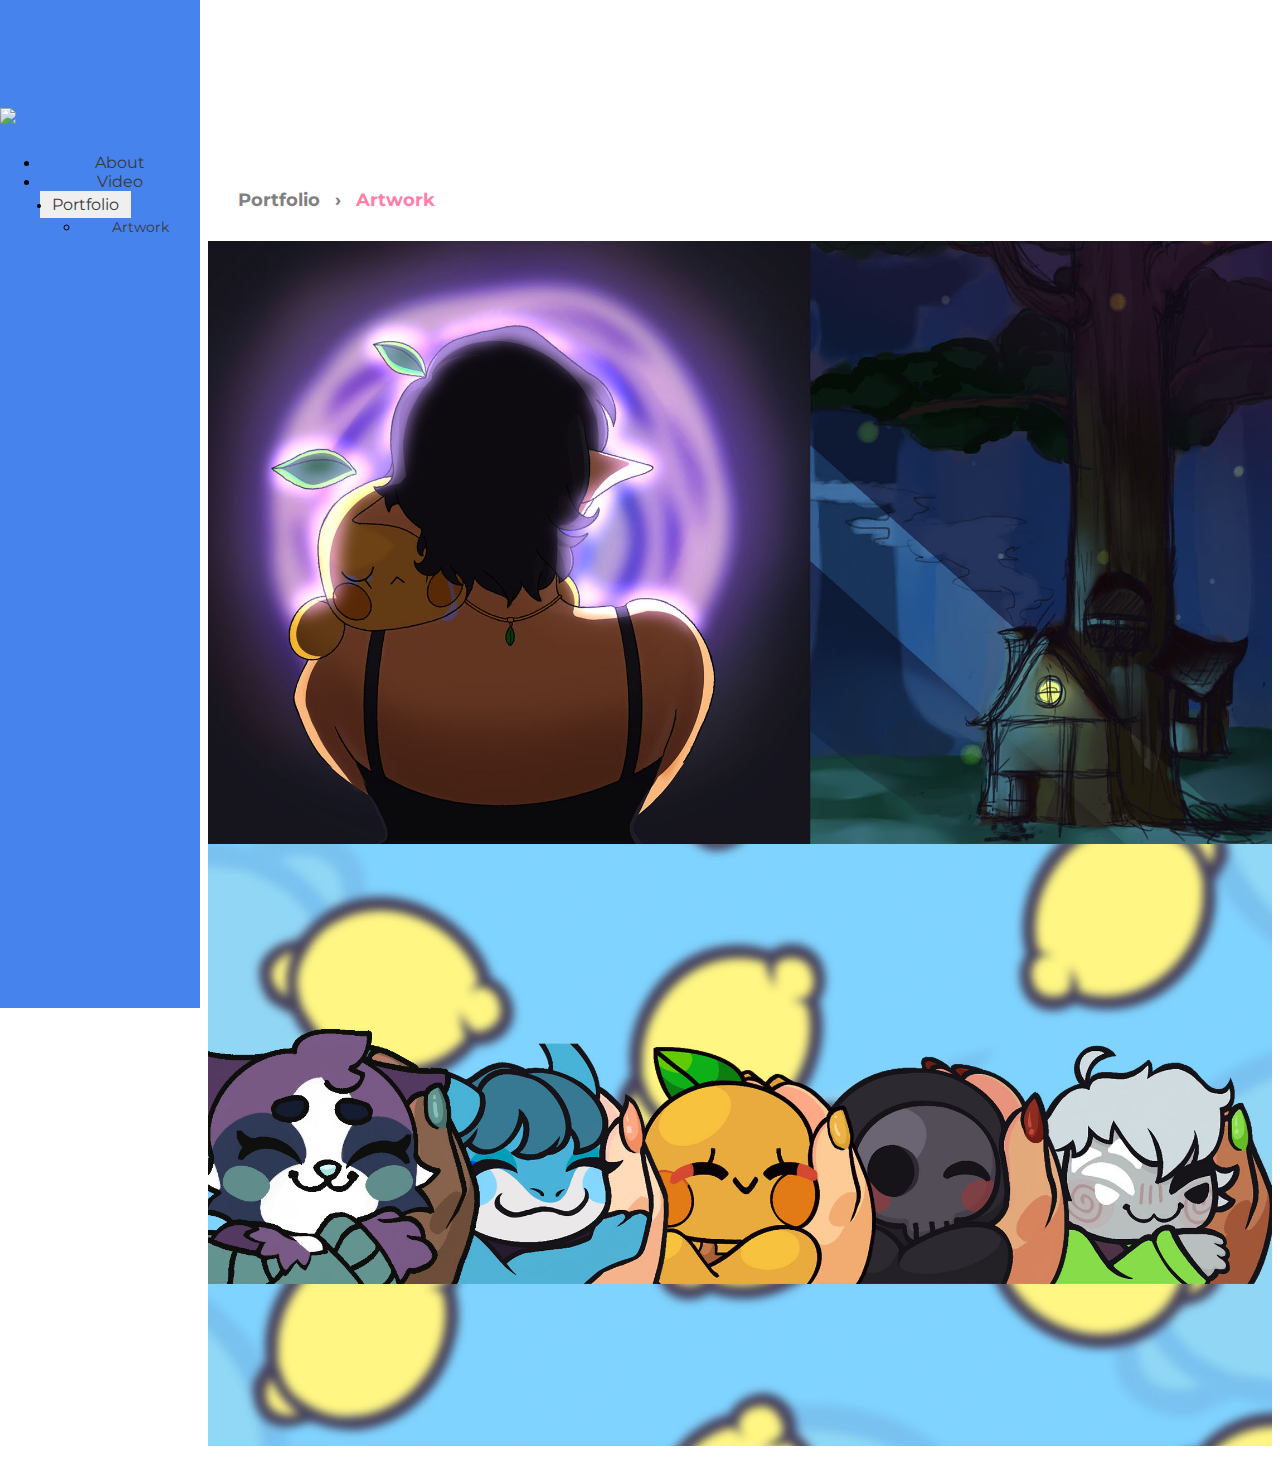
==== Portfolio/Art.html @ 597ddd20 "Lets see if this works KEKLUL" ====
﻿<!DOCTYPE html>
<html>
<head>
	<title> HelloImLemon - Portfolio </title>
	
	<meta charset="utf-8">
	<meta name="viewport" content="width=device-width, initial-scale=1">
	
	<!-- Reference Links:-->
	<link rel="stylesheet" href="https://maxcdn.bootstrapcdn.com/bootstrap/4.0.0-alpha.6/css/bootstrap.min.css"
	integrity="sha384-rwoIResjU2yc3z8GV/NPeZWAv56rSmLldC3R/AZzGRnGxQQKnKkoFVhFQhNUwEyJ" crossorigin="anonymous">
	<link rel="stylesheet" href="../externalStyleSheet.css">
	<link rel="shortcut icon" href="../Logo.ico">
	
	<!--Google Fonts:-->
	<link href="https://fonts.googleapis.com/css?family=Montserrat|Quicksand" rel="stylesheet">

	<!--JavaScript-->
	<script src="https://ajax.googleapis.com/ajax/libs/jquery/1.12.4/jquery.min.js"></script>
	<script src="https://maxcdn.bootstrapcdn.com/bootstrap/4.0.0-alpha.6/js/bootstrap.min.js"></script>

	<!--CSS-->
	<style>
	.drawings {
		position: relative;
		height:100%;
		overflow-y:hidden;
		overflow-x:hidden;
		background-image: url(Art/header_art.jpg);
		background-repeat: no-repeat;
		background-position: center;
		background-size: cover;
		top: 0;
		right: 0;
		bottom: 0;
		left: 0;
	}

	.paintings {
		position: relative;
		height:100%;
		overflow-y:hidden;
		overflow-x:hidden;
		background-image: url(Art/header_paintings_img.jpg);
		background-repeat: no-repeat;
		background-position: center;
		background-size: cover;
		top: 0;
		right: 0;
		bottom: 0;
		left: 0;
	}

	.flyers {
		position: relative;
		height:100%;
		overflow-y:hidden;
		overflow-x:hidden;
		background-image: url(Emotes/emote_img.jpg);
		background-repeat: no-repeat;
		background-position: center;
		background-size: cover;
		top: 0;
		right: 0;
		bottom: 0;
		left: 0;
	}

	.posters {
		position: relative;
		height:100%;
		overflow-y:hidden;
		overflow-x:hidden;
		background-image: url(Design/header_posters_img.jpg);
		background-repeat: no-repeat;
		background-position: center;
		background-size: cover;
		top: 0;
		right: 0;
		bottom: 0;
		left: 0;
	}

	.home {
		position: relative;
		height:100%;
		overflow-y:hidden;
		overflow-x:hidden;
		background-image: url(Web/header_home_img.jpg);
		background-repeat: no-repeat;
		background-position: center;
		background-size: cover;
		top: 0;
		right: 0;
		bottom: 0;
		left: 0;
	}

	</style>

</head>

<body>
	<!-- Sidebar Navigation -->
	<nav class="nav flex-column d-none d-md-flex navbar-sidebar">
		<a class="navbar-brand" href="../index.html">
			<img src="../Logo.png" width="80px"/>
		</a>
		<div style="display:block">
			<ul id="myNavbar" class="nav flex-column nav-pills">
				<li class="nav-item"> <a class="nav-link" href="../index.html#about"> About </a> </li>
				<li class="nav-item"> <a class="nav-link" href="../index.html#video"> Video </a> </li>
				<button class="navbar-toggler" type="button" data-toggle="collapse" data-target="#portfolio" aria-controls="portfolio" aria-expanded="false" aria-label="Toggle navigation">
					<li class="nav-item"> <a class="nav-link" id="portfolio-button"> Portfolio </a> </li>
				</button>
				<div class="collapse show navbar-collapse" id="portfolio">
					<ul class="navbar-nav mr-auto">
						<!--
						<li class="nav-item">
							<a class="nav-link" style="font-size:14px" href="Code.html"> Code </a>
						</li>
						<li class="nav-item"> 
							<a class="nav-link" style="font-size:14px" href="3D.html"> Modeling &<br/>Simulation </a> 
						</li>	-->
						<li class="nav-item"> 
							<a class="nav-link" style="font-size:14px" href="Art.html"> Artwork </a>  
						</li>
						<!--
						<li class="nav-item">
							<a class="nav-link" style="font-size:14px" href="Progress.html"> In Progress </a>
						</li>
						-->
					</ul>
				</div>
			</ul>
		</div>
	</nav>
	
	<!-- Horizontal Navigation-->
	<nav class="navbar-top fixed-top d-inline-block d-md-none navbar navbar-inverse">
		<a class = "navbar-brand" href = "../index.html">
			<img src = "../Logo.png" width = "40px"/>
		</a> 
		<button class="navbar-toggler" type="button" data-toggle="collapse" data-target="#navbarSupportedContent" aria-controls="navbarSupportedContent" aria-expanded="false" aria-label="Toggle navigation">
			<span class="navbar-toggler-icon"></span>
		</button>
		<div class="collapse navbar-collapse" id="navbarSupportedContent">
			<ul class="navbar-nav mr-auto">
				<li class="nav-item"> <a class="nav-link" href="../index.html#about"> About </a> </li>
				<li class="nav-item"> <a class="nav-link" href="../index.html#video"> Video </a> </li>
				<button class="navbar-toggler" style="padding:0px" type="button" data-toggle="collapse" data-target="#dropdown" aria-controls="dropdown" aria-expanded="false" aria-label="Toggle navigation">
					<li class="nav-item"> <a class="nav-link"> Portfolio </a> </li>
				</button>
				<div class="collapse navbar-collapse" id="dropdown">
					<ul class="navbar-nav mr-auto">
						<!--<li class="nav-item">
							<a class="nav-link" style="font-size:14px" href="../../Code.html"> Code </a>
						</li>
						<li class="nav-item"> 
							<a class="nav-link" style="font-size:14px" href="../../3D.html"> Modeling &<br/>Simulation </a> 
						</li>-->
						<li class="nav-item"> 
							<a class="nav-link active" style="font-size:14px" href="Art.html"> Artwork </a> 
						</li>
						<!-- <li class="nav-item">
							<a class="nav-link" style="font-size:14px" href="../../Web.html"> Web Dev </a>
						</li> -->
						<!-- <li class="nav-item">
							<a class="nav-link" style="font-size:14px" href="../../Progress.html"> In Progress </a>
						</li> -->
					</ul>
					</ul>
				</div>
			</ul>
		</div>
	</nav>

	<div class="main">
		<div class="menu"> 
			<h2> Portfolio &nbsp; &#8250; &nbsp; <a href="Art.html"> Artwork </a> </h2>
		</div>

		<div class="container"> 
			<div class="row">
				<div class="col-12 col-lg-6">
					<div class="drawings">
						<a href="Art/Drawings/project.html"> 
							<img id="fade" src="Art/header_artblur.jpg"/>
						</a>
					</div>
				</div>
				<div class="col-12 col-lg-6 col-padding">
					<div class="flyers">
						<a href="Emotes/Images/project.html"> 
							<img id="fade" src="Emotes/header_emotesimg.jpg"/>
						</a>
					</div>
				</div>
			</div>
			<!--<div class="row">
				<div class="col-12 col-lg-6">
					<div class="home">
						<a href="Web.html"> 
							<img id="fade" src="Web/header_web.png"/>
						</a>
					</div>
				</div>
				<div class="col-12 col-lg-6 col-padding">
					<div class="flyers">
						<a href="Emotes/Images/project.html"> 
							<img id="fade" src="Emotes/header_emotesimg.jpg"/>
						</a>
					</div>-->
				</div>
			</div>
		</div>
	</div>

	<!-- Custom JavaScript-->
	<script>
		$(".main").delay(200).animate({
			opacity: 1}, 700
		);

		$('button').click(function() {
			if ($('#portfolio-button').hasClass('portfolio-active')) {
				$('#portfolio-button').removeClass('portfolio-active');
			} else {
				$('#portfolio-button').addClass("portfolio-active");
			}
		});
	</script>

</body>
</html>
---- externalStyleSheet.css ----
.navbar-top {
	background-image:none;
	border:0px;
}

.navbar-sidebar {
	background-color:#4783EC;
	background-image:none;
	border:0px;
	height:100%;
	position:fixed;
	top:0;
	left:0;
	overflow-x:hidden;
	padding-top: 12vh;
}

.nav-pills .nav-item .nav-link:hover {
	color:#fff;
}

.nav-pills .nav-link {
	display:block;
	border-radius:.25rem;
}

.nav-pills .nav-item .nav-link {
	color:#383838;
	font-family:'Montserrat', sans-serif;
	font-size:16px;
	text-align:center;
}

.nav-tab .nav-link:hover,
.nav-pills .nav-link.active,
.nav-pills .nav-link.active:focus,
.nav-pills .nav-link.active:hover {
	color:#fff;
	cursor:pointer;
	background-color:#63b8ff
}

@media (max-width:768px) {
	.navbar-brand {
		display:inline-block;
	}
	.navbar-inverse button {
		color:#fff;
		border:0px;
		outline:0px;
		margin-top:6px;
		float:right;
	}

	.navbar-inverse .navbar-collapse .nav-item .nav-link {
		color:#c6e2ff;
		font-family:'Montserrat', sans-serif;
		font-size:16px;
	}

	.navbar-inverse .navbar-toggler .nav-item .nav-link {
		color:#c6e2ff;
		font-family:'Montserrat', sans-serif;
		font-size:16px;
		padding-top:10px;
		padding-bottom:15px;
	}

	.navbar-inverse .navbar-collapse .nav-item .nav-link:hover {
		color:#fff;
	}

	.navbar-inverse .navbar-toggler .nav-item .nav-link:hover {
		color:#fff;
	}

	.title {
		font-size:10vw;
	}

	.greeting {
		font-size:40px;
	}

	.subtitle {
		font-size:30px;
		margin-top:10px;
	}

	.bottom {
		background-image:url("LemonBackground.png");
		background-position: center top;
		background-size: cover;
	}

	.menu {
		margin-top:95px;
	}

	.col-padding {
	  margin-top:30px;
	  margin-bottom:0px;
	  margin-left:0px;
	  margin-right:0px;
	}
}

@media (min-width: 991px) {
	.main {
		padding-left:200px;
	}
	.navbar-sidebar {
		width: 200px;
	}
	.navbar-brand {
		display:block;
		margin-left:auto;
		margin-right:auto;
		margin-bottom:25px;
	}

	button {
		border:0px;
		margin-left:auto;
		margin-right:auto;
	}

	.title {
		font-size:90px;
	}

	.greeting {
		font-size:45px;
	}

	.subtitle {
		font-size:30px;
		margin-top:30px;
	}

	.bio {
		text-align:left;
		font-size:1.4vw;
		padding-top:3%;
		margin-left:-5%;
		margin-right:-5%;
	}

	.bottom {
		margin-top:15vh;
		background-image:url("VideoBackgroundLarge.jpg");
		background-position: center top;
		background-size: cover;
	}

	.menu {
		margin-top:30px;
	}
}

@media (min-width: 768px) and (max-width: 991px) {
	.main {
		padding-left:20vw;
	}
	.navbar-sidebar {
		width: 20vw;
	}

	.navbar-brand {
		display:block;
		margin-left:auto;
		margin-right:auto;
		margin-bottom:25px;
	}

	button {
		border:0px;
		margin-left:auto;
		margin-right:auto;
	}

	.title {
		font-size:10vw;
	}

	.greeting {
		font-size:5vw;
	}

	.subtitle {
		margin-top:30px;
		font-size:30px;
	}

	.bottom {
		background-image:url("VideoBackground.jpg");
		background-position: center top;
		background-size: cover;
	}

	.menu {
		margin-top:30px;
	}

	.col-padding {
	  margin-top:30px;
	  margin-bottom:0px;
	  margin-left:0px;
	  margin-right:0px;
	}
}

button {
	padding-top:4px;
	padding-bottom:4px;
	padding-left:12px;
	padding-right:12px;
	border:0px;
}

button:focus {
	outline:0px;
}

button:hover {
	cursor:pointer;
}

.title {
	display:block;
	margin-left:auto;
	margin-right:auto;
	font-family:Quicksand;
	font-weight:500;
	text-align:center;
	color:#0f1ea3;
	margin:0px;
}

.greeting {
	display:block;
	margin-left:auto;
	margin-right:auto;
	font-family:Quicksand;
	text-align:center;
	color:#5B9BD5;
	margin:2vw;
}

.subtitle {
	margin:20px;
	font-family:'Montserrat',sans-serif;
	text-align:center;
	color:#0f1ea3;
}

.subtitle .sublink {
	color:#0f1ea3;
	text-decoration:none;
}

.subtitle .sublink:visited {
	color:#4a58d0;
    text-decoration:none;
}

.subtitle .sublink:hover {
	color:#0f1ea3;
	text-decoration:none;
}

.subtitle .sublink:hover {
	color: #4a58d0;
	text-decoration:none;
}

.cover {
	padding-top:40vh;
	padding-bottom:20vh;
}

.main .body {
	background-color:#fff;
}

.menu {
	margin-left:30px;
	margin-right:30px;
}

.down-arrow {
	padding-top:20vh;
	opacity: 0;
	text-align:center;
}

#landing {
	opacity:0;
}

.img-fluid {
	height:100%;
	width:100%;
	z-index:0;
	opacity:1.0;
	-o-transition: opacity 0.1s ease-in-out;
	-ms-transition: opacity 0.1s ease-in-out;
	-moz-transition: opacity 0.1s ease-in-out;
	-webkit-transition: opacity 0.1s ease-in-out;
	transition: opacity 0.1s ease-in-out;
}

.img-fluid:hover {
	opacity: 0.8;
	-o-transition: opacity 0.1s ease-in-out;
	-ms-transition: opacity 0.1s ease-in-out;
	-moz-transition: opacity 0.1s ease-in-out;
	-webkit-transition: opacity 0.1s ease-in-out;
	transition: opacity 0.1s ease-in-out;
}

.models {
	height:100%;
	width:100%;
	z-index:0;
	opacity:1.0;
}

#fade {
	height:100%;
	width:100%;
	z-index:1;
	opacity: 0;
	-o-transition: opacity 0.2s ease-in-out;
	-ms-transition: opacity 0.2s ease-in-out;
	-moz-transition: opacity 0.2s ease-in-out;
	-webkit-transition: opacity 0.2s ease-in-out;
	transition: opacity 0.2s ease-in-out;
}

#fade:hover {
	opacity: 1.0;
	-o-transition: opacity 0.2s ease-in-out;
	-ms-transition: opacity 0.2s ease-in-out;
	-moz-transition: opacity 0.2s ease-in-out;
	-webkit-transition: opacity 0.2s ease-in-out;
	transition: opacity 0.2s ease-in-out;
}

.background {
	position: relative;
	height:100%;
	overflow-y:scroll;
	overflow-x:hidden;
	background-image: url(LemonBackground.png);
  background-repeat: no-repeat;
  background-attachment: fixed;
  background-position: center;
  background-size: cover;
  -webkit-background-size: cover;
  -moz-background-size: cover;
  -o-background-size: cover;
  z-index: -1;
  top: 0;
  right: 0;
  bottom: 0;
  left: 0;
}

.bio {
	text-align: center;
	margin:5%;
	margin-top:3vh;
}

p {
	text-align:left;
	font-family:'Montserrat', sans-serif;
	size:12px;
	color:#808080;
}

.d-md-inline-flex {
	justify-content:center;
	align-items:center;
	overflow:hidden;
}

.row {
	margin-top:30px;
	margin-bottom:30px;
}

h1 {
	font-family:'Quicksand', sans-serif;
	color:#808080;
	margin-top:25px;
}

h2 {
	font-family:'Montserrat', sans-serif;
	font-size:18px;
	color:#808080;
}

.nav-pills .nav-item .nav-link.portfolio-active {
	color:#fff;
}

hr {
	width:50%;
	margin-left:auto;
	margin-right:auto;
}

.top {
  padding-top:85px;
  padding-bottom:30px;
}

.bottom {
	padding-top:30px;
	padding-bottom:30px;
}

a {
	color:#ff7fab;
	text-decoration:none;
}

a:visited {
	color:#ff7fab;
    text-decoration:none;
}

a:hover {
	color:#fec5c4;
	text-decoration:none;
}

a:focus {
	text-decoration:none;
}

.video {
	position:relative;
	padding-bottom:52%;
	overflow:hidden;
	height:0;
}

.video iframe {
	position:absolute;
	left:15px;
	top:0px;
	left:0px;
	width:100%;
	height:100%;
	border:none;
}

.reel {
	position:relative;
	padding-bottom:52%;
	overflow:hidden;
	height:80vh;
}

.reel iframe {
	position:absolute;
	left:15px;
	top:0px;
	left:0px;
	width:100%;
	height:100%;
	border:none;
}

.min-header {
	margin-top:45px;
	margin-left:30px;
}

::-webkit-scrollbar {
	width:6px;
}

::-webkit-scrollbar-thumb {
	background:#ff7fab;
	border-radius:2px;
}

::-webkit-scrollbar-track {
	background:#fec5c4;
}
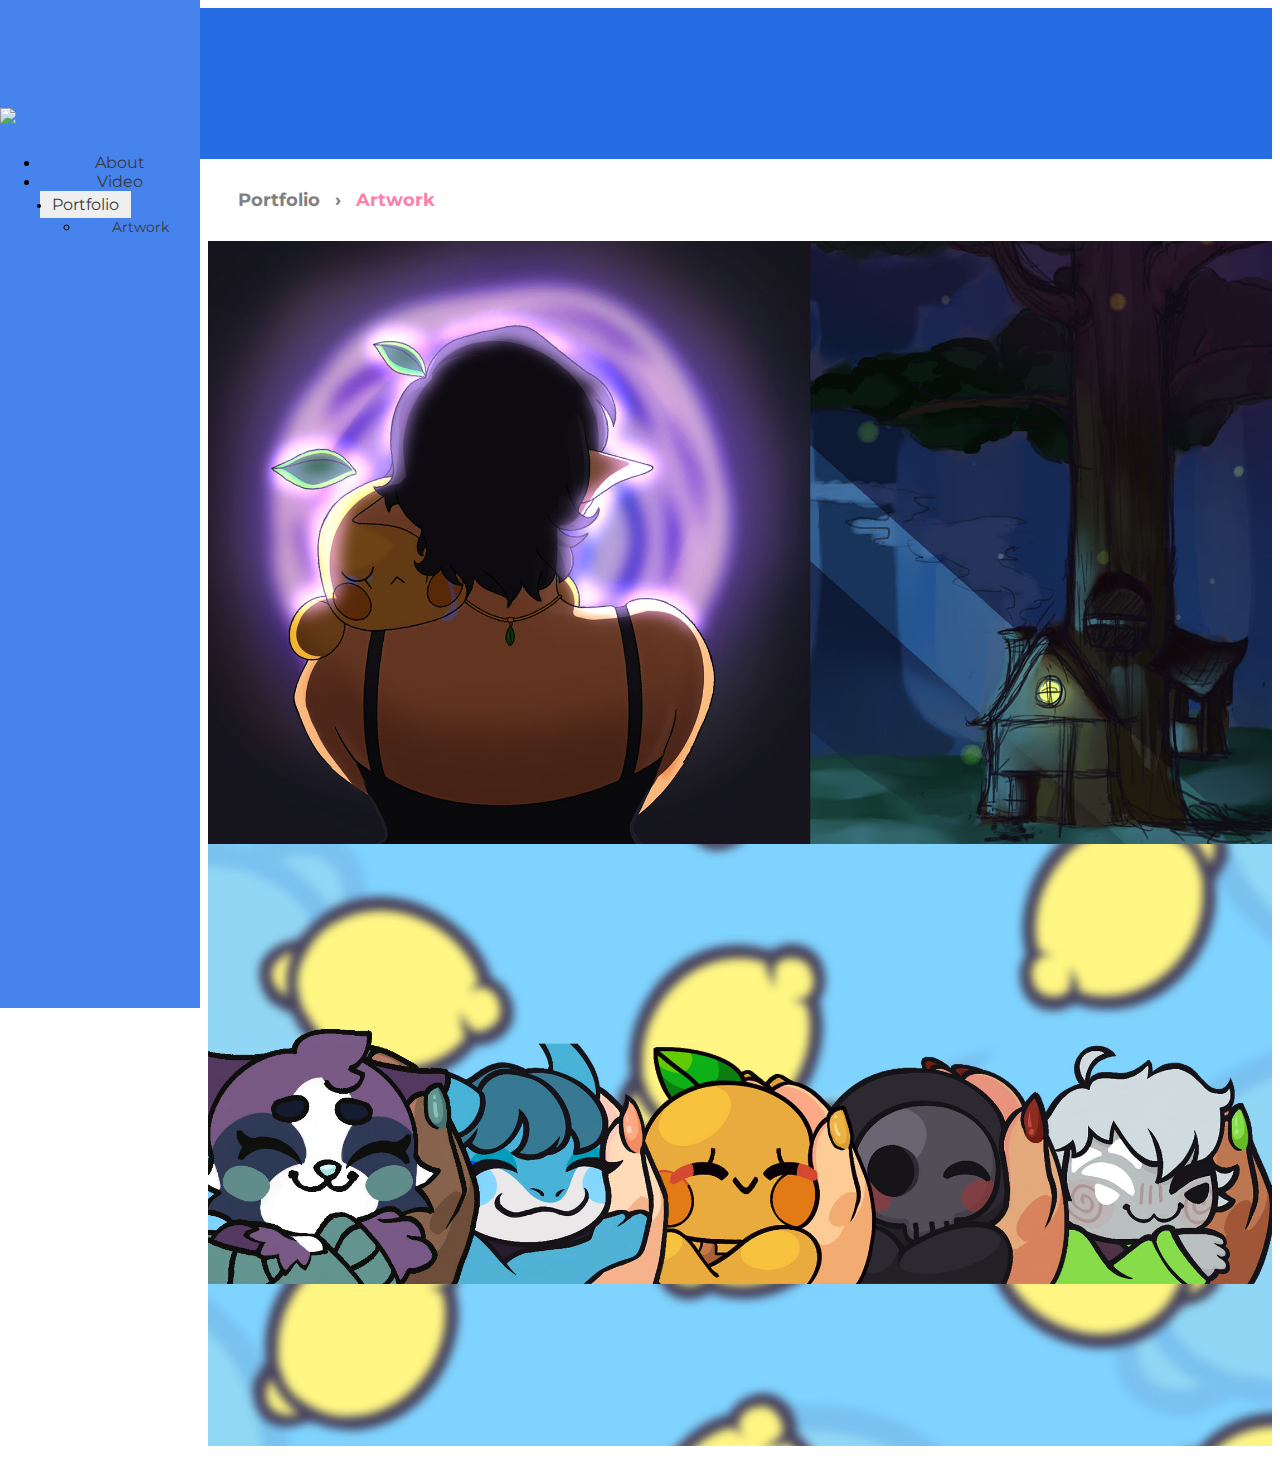
==== commit 576720b5: "fixing" ====
--- a/Portfolio/Art.html
+++ b/Portfolio/Art.html
@@ -104,7 +104,7 @@
 	<!-- Sidebar Navigation -->
 	<nav class="nav flex-column d-none d-md-flex navbar-sidebar">
 		<a class="navbar-brand" href="../index.html">
-			<img src="../Logo.png" width="80px"/>
+			<img src="../logo.png" width="80px"/>
 		</a>
 		<div style="display:block">
 			<ul id="myNavbar" class="nav flex-column nav-pills">
@@ -139,7 +139,7 @@
 	<!-- Horizontal Navigation-->
 	<nav class="navbar-top fixed-top d-inline-block d-md-none navbar navbar-inverse">
 		<a class = "navbar-brand" href = "../index.html">
-			<img src = "../Logo.png" width = "40px"/>
+			<img src = "../logo.png" width = "40px"/>
 		</a> 
 		<button class="navbar-toggler" type="button" data-toggle="collapse" data-target="#navbarSupportedContent" aria-controls="navbarSupportedContent" aria-expanded="false" aria-label="Toggle navigation">
 			<span class="navbar-toggler-icon"></span>
--- a/externalStyleSheet.css
+++ b/externalStyleSheet.css
@@ -1,4 +1,5 @@
 .navbar-top {
+	background-color:#266ce3;
 	background-image:none;
 	border:0px;
 }
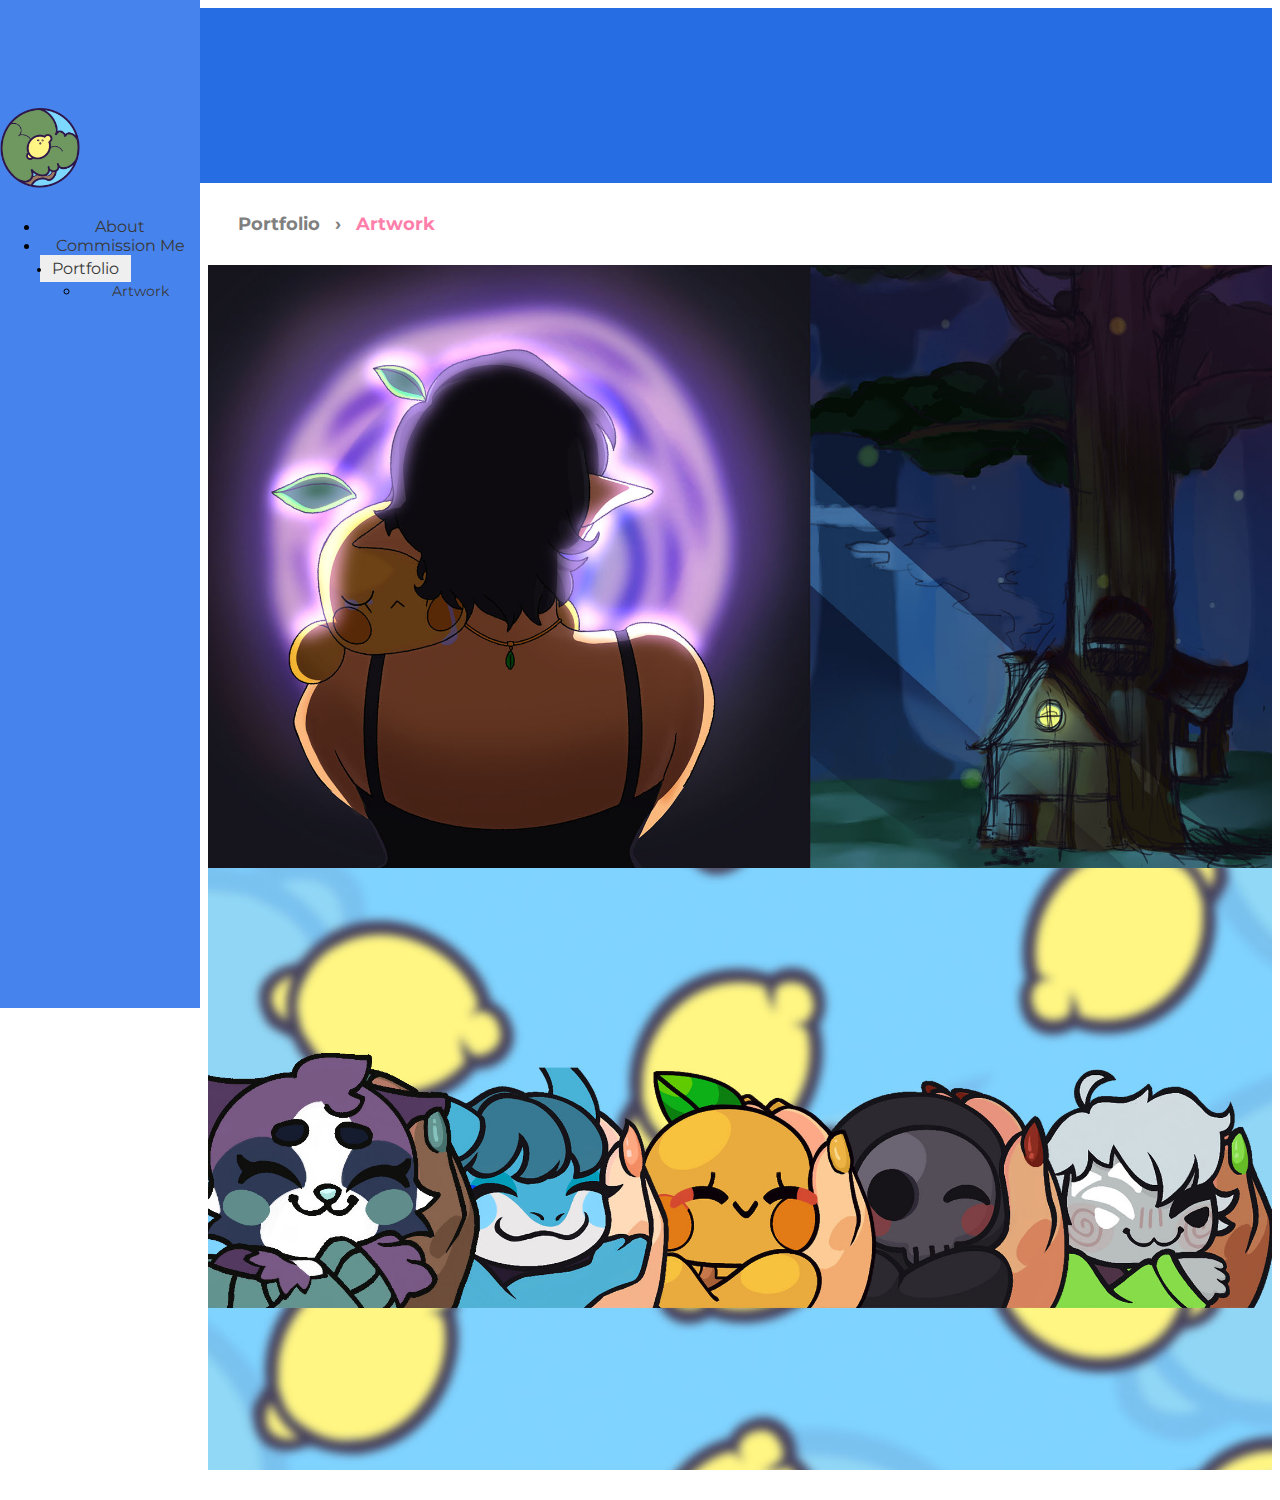
==== commit 81300560: "Added Commission Me" ====
--- a/Portfolio/Art.html
+++ b/Portfolio/Art.html
@@ -109,7 +109,7 @@
 		<div style="display:block">
 			<ul id="myNavbar" class="nav flex-column nav-pills">
 				<li class="nav-item"> <a class="nav-link" href="../index.html#about"> About </a> </li>
-				<li class="nav-item"> <a class="nav-link" href="../index.html#video"> Video </a> </li>
+				<li class="nav-item"> <a class="nav-link" href="../index.html#commission"> Commission Me </a> </li>
 				<button class="navbar-toggler" type="button" data-toggle="collapse" data-target="#portfolio" aria-controls="portfolio" aria-expanded="false" aria-label="Toggle navigation">
 					<li class="nav-item"> <a class="nav-link" id="portfolio-button"> Portfolio </a> </li>
 				</button>
@@ -147,7 +147,7 @@
 		<div class="collapse navbar-collapse" id="navbarSupportedContent">
 			<ul class="navbar-nav mr-auto">
 				<li class="nav-item"> <a class="nav-link" href="../index.html#about"> About </a> </li>
-				<li class="nav-item"> <a class="nav-link" href="../index.html#video"> Video </a> </li>
+				<li class="nav-item"> <a class="nav-link" href="../index.html#commission"> Commission Me </a> </li>
 				<button class="navbar-toggler" style="padding:0px" type="button" data-toggle="collapse" data-target="#dropdown" aria-controls="dropdown" aria-expanded="false" aria-label="Toggle navigation">
 					<li class="nav-item"> <a class="nav-link"> Portfolio </a> </li>
 				</button>
